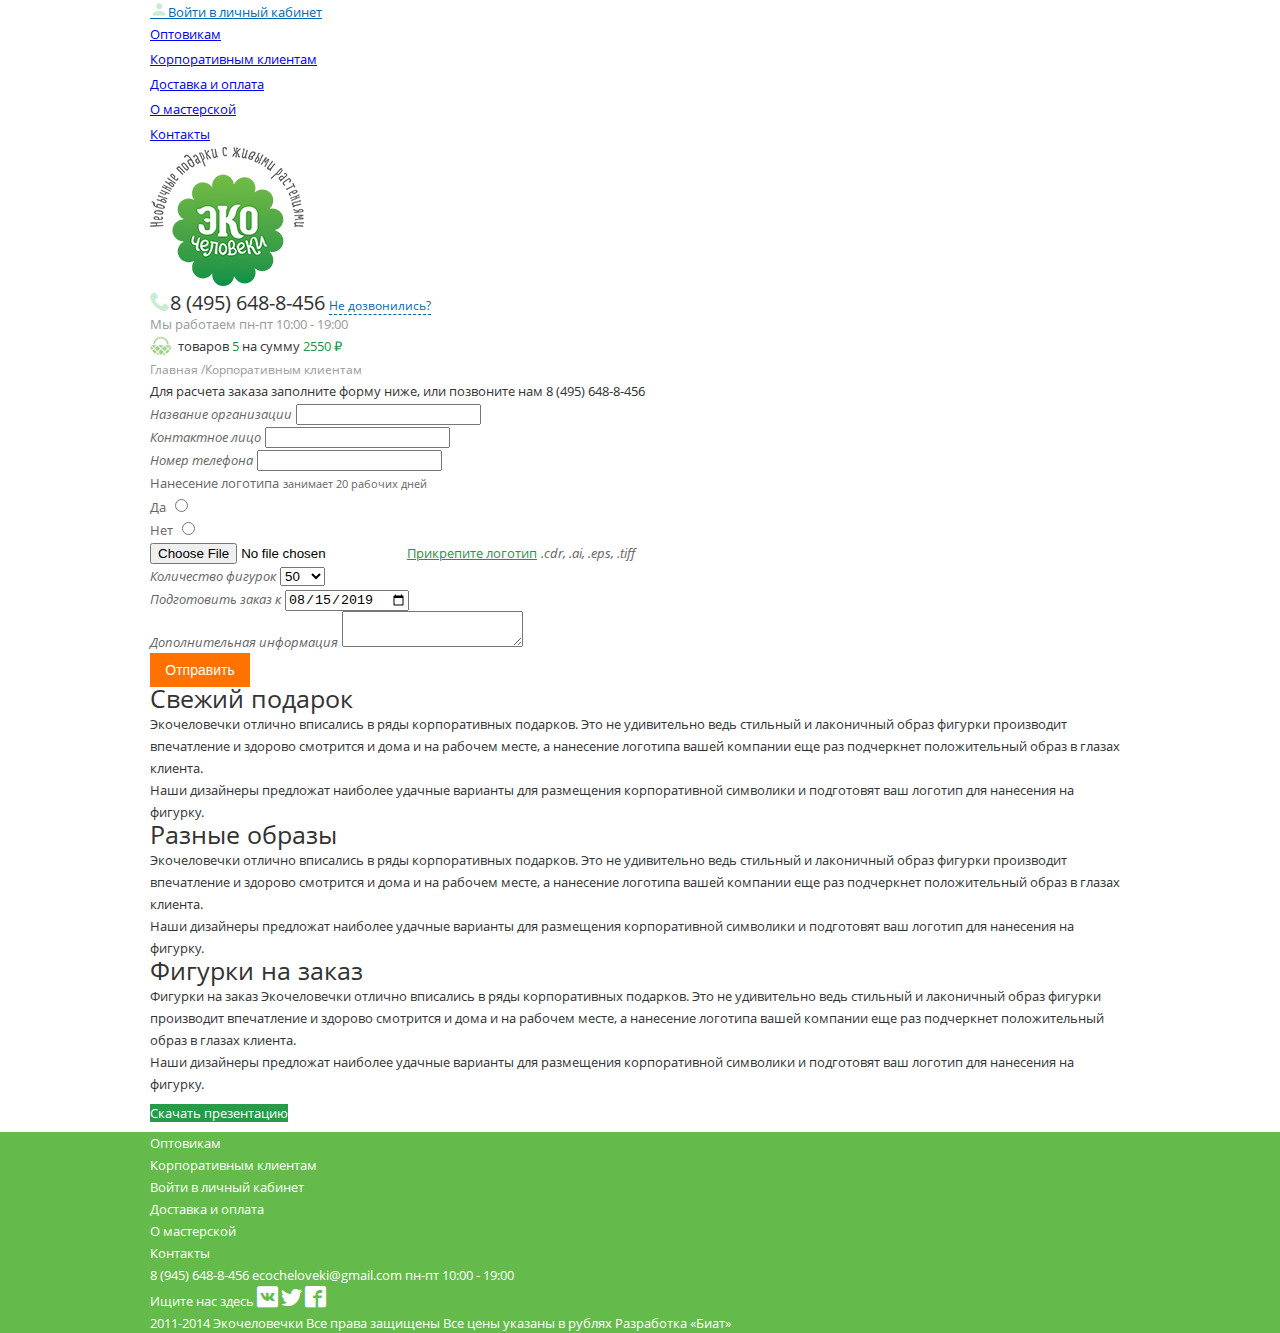
==== client.html @ 09991e42 "Внес правки" ====
<!DOCTYPE html>
<html lang="ru">
<head>
    <meta charset="UTF-8">
    <title>Title</title>

    <link rel="stylesheet" href="fonts/stylesheet.css">
    <link rel="stylesheet" href="fonts/icomoon/style.css">

    <link rel="stylesheet" href="css/style.css">
</head>
<body>
<header>
    <div class="container">
        <div class="left">
            <a href="#" class="login"><span class="icon-user"></span>Войти в личный кабинет</a>
            <ul class="menu">
                <li><a href="#">Оптовикам</a></li>
                <li><a href="#">Корпоративным клиентам</a></li>
                <li><a href="#">Доставка и оплата</a></li>
                <li><a href="#">О мастерской</a></li>
                <li><a href="#">Контакты</a></li>
            </ul>
        </div>
        <div class="logo">
            <a href="#">
                <img src="img/png/logo.png" alt="logo">
            </a>
        </div>
        <div class="right">
            <a href="#" class="phone"><span class="icon-phone"></span>8 (495) 648-8-456</a>
            <a href="#" class="calBack">Не дозвонились?</a>
            <p class="timing">Мы работаем пн-пт 10:00 - 19:00</p>
            <a href="#" class="basked" style="background-image: url(img/png/basket.png)">товаров <span>5</span> на сумму <span>2550 ₽</span></a>
        </div>
    </div>
</header>
<div class="container">
    <div class="content">
        <div class="caption">
            <a href="">Главная </a>
            <span>/Корпоративным клиентам</span>
        </div>
        <div class="corpClients">
            <div class="form">
                <span class="order">Для расчета заказа заполните форму ниже, или позвоните нам 8 (495) 648-8-456</span>
                <form action="#">
                    <div class="nameOrg">
                        <label for="name">Название организации</label>
                        <input type="text" name="name" id="name">
                    </div>
                    <div class="contact">
                        <label for="contact">Контактное лицо</label>
                        <input type="text" name="contact" id="contact">
                    </div>
                    <div class="phone">
                        <label for="phone">Номер телефона</label>
                        <input type="text" name="phone" id="phone">
                    </div>
                    <div class="logo">
                        <label class="a3">Нанесение логотипа</label>
                        <span class="a2">занимает 20 рабочих дней</span>
                        <ul>
                            <li>
                                <label for="logoYes" class="a1">Да</label>
                                <input type="radio" name="logoYes" id="logoYes">
                            </li>
                            <li>
                                <label for="logoNo" class="a1">Нет</label>
                                <input type="radio" name="logoNo" id="logoNo">
                            </li>
                        </ul>
                    </div>
                    <div class="input">
                        <input type="file" id="logo">
                        <label for="logo" class="a2">Прикрепите логотип</label>
                        <span>.cdr, .ai, .eps, .tiff</span>
                    </div>
                    <div class="figure">
                        <label for="figure">Количество фигурок</label>
                        <select name="figure" id="figure">
                            <option value="50">50</option>
                            <option value="100">100</option>
                            <option value="150">150</option>
                        </select>
                    </div>
                    <div class="date">
                        <label for="date">Подготовить заказ к</label>
                        <input type="date" id="date" value="2019-08-15">
                    </div>
                    <div class="info">
                        <label for="message">Дополнительная информация</label>
                        <textarea name="message" id="message"></textarea>
                    </div>
                    <button>Отправить</button>
                </form>
            </div>
            <div class="product">
                <div class="present">
                    <span>Свежий подарок</span>
                    <p>Экочеловечки отлично вписались в ряды корпоративных подарков. Это не удивительно ведь стильный и лаконичный образ фигурки производит впечатление и здорово смотрится и дома и на рабочем месте, а нанесение логотипа вашей компании еще раз подчеркнет положительный образ в глазах клиента.</p>
                    <p>Наши дизайнеры предложат наиболее удачные варианты для размещения корпоративной символики и подготовят ваш логотип для нанесения на фигурку.</p>
                </div>
                <div class="diffImg">
                    <span>Разные образы</span>
                    <p>Экочеловечки отлично вписались в ряды корпоративных подарков. Это не удивительно ведь стильный и лаконичный образ фигурки производит впечатление и здорово смотрится и дома и на рабочем месте, а нанесение логотипа вашей компании еще раз подчеркнет положительный образ в глазах клиента.</p>
                    <p>Наши дизайнеры предложат наиболее удачные варианты для размещения корпоративной символики и подготовят ваш логотип для нанесения на фигурку.</p>
                </div>
                <div class="order">
                    <span>Фигурки на заказ</span>
                    <p>Фигурки на заказ
                        Экочеловечки отлично вписались в ряды корпоративных подарков. Это не удивительно ведь стильный и лаконичный образ фигурки производит впечатление и здорово смотрится и дома и на рабочем месте, а нанесение логотипа вашей компании еще раз подчеркнет положительный образ в глазах клиента.</p>
                    <p>Наши дизайнеры предложат наиболее удачные варианты для размещения корпоративной символики и подготовят ваш логотип для нанесения на фигурку.</p>
                </div>
                <a href="#">Скачать презентацию</a>
            </div>
        </div>
    </div>
</div>
<footer>
    <div class="container">
        <ul class="foodMenu">
            <li>
                <ul>
                    <li><a href="#">Оптовикам</a></li>
                    <li><a href="#">Корпоративным клиентам</a></li>
                    <li><a href="#">Войти в личный кабинет</a></li>
                </ul>
            </li>
            <li>
                <ul>
                    <li><a href="#">Доставка и оплата</a></li>
                    <li><a href="#">О мастерской</a></li>
                    <li><a href="#">Контакты</a></li>
                </ul>
            </li>
        </ul>
        <div class="footContacts">
            <a href="#">8 (945) 648-8-456</a>
            <a href="#">ecocheloveki@gmail.com</a>
            <span>пн-пт 10:00 - 19:00</span>
            <div class="socLinks">
                <span>Ищите нас здесь</span>
                <a href="#" class="icon-soc1"></a>
                <a href="#" class="icon-soc2"></a>
                <a href="#" class="icon-soc3"></a>
            </div>
        </div>
        <div class="copyrinht">
            <span>2011-2014 Экочеловечки</span>
            <span>Все права защищены</span>
            <span>Все цены указаны в рублях</span>
            <span>Разработка
                <a href="#">«Биат»</a>
            </span>
        </div>
    </div>
</footer>
</body>
</html>
---- fonts/stylesheet.css ----
@font-face {
    font-family: 'Open Sans';
    src: url('OpenSans-Semibold.eot');
    src: url('OpenSans-Semibold.eot?#iefix') format('embedded-opentype'),
        url('OpenSans-Semibold.woff') format('woff'),
        url('OpenSans-Semibold.ttf') format('truetype'),
        url('OpenSans-Semibold.svg#OpenSans-Semibold') format('svg');
    font-weight: 600;
    font-style: normal;
}

@font-face {
    font-family: 'Open Sans';
    src: url('OpenSans-Bold.eot');
    src: url('OpenSans-Bold.eot?#iefix') format('embedded-opentype'),
        url('OpenSans-Bold.woff') format('woff'),
        url('OpenSans-Bold.ttf') format('truetype'),
        url('OpenSans-Bold.svg#OpenSans-Bold') format('svg');
    font-weight: bold;
    font-style: normal;
}

@font-face {
    font-family: 'Open Sans';
    src: url('OpenSans-Italic.eot');
    src: url('OpenSans-Italic.eot?#iefix') format('embedded-opentype'),
        url('OpenSans-Italic.woff') format('woff'),
        url('OpenSans-Italic.ttf') format('truetype'),
        url('OpenSans-Italic.svg#OpenSans-Italic') format('svg');
    font-weight: normal;
    font-style: italic;
}

@font-face {
    font-family: 'Open Sans';
    src: url('OpenSans.eot');
    src: url('OpenSans.eot?#iefix') format('embedded-opentype'),
        url('OpenSans.woff') format('woff'),
        url('OpenSans.ttf') format('truetype'),
        url('OpenSans.svg#OpenSans') format('svg');
    font-weight: normal;
    font-style: normal;
}
---- fonts/icomoon/style.css ----
@font-face {
  font-family: 'icomoon';
  src:  url('fonts/icomoon.eot?xodu0u');
  src:  url('fonts/icomoon.eot?xodu0u#iefix') format('embedded-opentype'),
    url('fonts/icomoon.ttf?xodu0u') format('truetype'),
    url('fonts/icomoon.woff?xodu0u') format('woff'),
    url('fonts/icomoon.svg?xodu0u#icomoon') format('svg');
  font-weight: normal;
  font-style: normal;
}

[class^="icon-"], [class*=" icon-"] {
  /* use !important to prevent issues with browser extensions that change fonts */
  font-family: 'icomoon' !important;
  speak: none;
  font-style: normal;
  font-weight: normal;
  font-variant: normal;
  text-transform: none;
  line-height: 1;

  /* Better Font Rendering =========== */
  -webkit-font-smoothing: antialiased;
  -moz-osx-font-smoothing: grayscale;
}

.icon-user:before {
  content: "\e900";
}
.icon-phone:before {
  content: "\e942";
}
.icon-soc3:before {
  content: "\ea91";
}
.icon-soc2:before {
  content: "\ea96";
}
.icon-soc1:before {
  content: "\ea98";
}
---- css/style.css ----
* {
    box-sizing: border-box;
}

body {
    margin: 0 auto;
    font-family: "Open Sans";
}

h1, h2, h3, h4, h5, h6, p {
    margin: 0;
}

ul {
    margin: 0;
    padding: 0;
    list-style-type: none;
}

.container {
    width: 1010px;
    margin: 0 auto;
    padding: 0 15px;
}

header .login {
    font-size: 13px;
    line-height: 20px;
    color: #0069b4;
}
header .menu {
    font-size: 13px;
    line-height: 25px;
    color: #333333;
}
header .phone {
    font-size: 20px;
    line-height: 20px;
    color: #333333;
    text-decoration: none;
}
header .calBack {
    font-size: 12px;
    line-height: 16px;
    text-decoration: none;
    color: #0069b4;
    border-bottom: 1px dashed #0069b4;
}
header .timing {
    font-size: 13px;
    line-height: 19px;
    color: #999999;
}
header .basked {
    font-size: 13px;
    line-height: 22px;
    color: #333333;
    text-decoration: none;
    display: inline-block;
    padding-left: 28px;
    background-repeat: no-repeat;
    background-position: left center;
}
header .basked span {
    color: #1a9547;
}
header [class*="icon"] {
    color: #caebd4;
}
header .icon-user {
    font-size: 18px;
}
header .icon-phone {
    font-size: 20px;
}
.banner .sale {
    width: 305px;
    height: 360px;
}
.banner .slider {
    width: 640px;
    height: 360px;
}
.advantages .item span {
    font-size: 14px;
    font-weight: bold;
    line-height: 17px;
    color: #333333;
}
.advantages .item p {
    font-size: 12px;
    line-height: 14px;
    color: #666666;
}
.subscribe {
    background-color: #63b849;
}
.subscribe label {
    font-size: 16px;
    color: #ffffff;
}
.subscribe input {
    font-size: 13px;
    line-height: 37px;
    color: #999999;
    border: none;
    padding-left: 10px;
}
.subscribe button {
    font-size: 13px;
    line-height: 37px;
    text-align: center;
    color: #ffffff;
    width: 185px;
    background-color: #259c47;
    border: none;
}
.subscribe .wrap span {
    font-size: 12px;
    color: rgba(255,255,255,0.5);
}
.filter li {
    font-size: 13px;
    line-height: 16px;
    border-bottom: 1px dashed #666666;
}
.filter li a {
    text-decoration: none;
    color: #666666;
}
.card .img {
    width: 220px;
    height: 220px;
    -webkit-background-size: cover;
    background-size: cover;
    background-repeat: no-repeat;
    background-position: center;
}
.card .title {
    font-size: 15px;
    line-height: 22px;
    color: #333333;
}
.card a {
    font-size: 15px;
    line-height: 22px;
    color: #0069b4;
}
.card .price {
    font-size: 20px;
    font-weight: 600;
    line-height: 30px;
    color: #333333;
    vertical-align: top;
}
.card .price .old {
    font-size: 14px;
    font-weight: normal;
    line-height: 26px;
    text-decoration: line-through;
    color: #666666;
    vertical-align: top;
}
.card button {
    font-size: 14px;
    line-height: 32px;
    text-align: center;
    color: #ffffff;
    width: 100px;
    background-color: #ff7200;
    border: none;
}
.widgets h1 {
    font-size: 16px;
    font-weight: 600;
    line-height: 22px;
    text-align: center;
    color: #666666;
}
.widgets .item:first-child,
.widgets .item:last-child {
    width: 290px;
    height: 400px;
}
.widgets .item:nth-child(2){
    width: 350px;
    height: 400px;
}
.widgets .item {
    -webkit-background-size: cover;
    background-size: cover;
    background-repeat: no-repeat;
    background-position: center;
}

.tabs li a {
    font-size: 14px;
    text-decoration: none;
    line-height: 45px;
    color: #999999;
}
.info .tabContent {
    font-size: 12px;
    line-height: 18px;
    color: #333333;
}
.info .title {
    text-transform: uppercase;
}
footer {
    font-size: 13px;
    line-height: 22px;
    color: #ffffff;
    background-color: #64ba4a;
}
footer a {
    text-decoration: none;
    color: #ffffff;
}
footer .socLinks a {
    font-size: 21px;
}
.content .caption a{
    font-size: 12px;
    line-height: 12px;
    text-decoration: none;
    color: #999999;
}
.content .caption span {
    font-size: 12px;
    line-height: 12px;
    color: #999999;
}
.corpClients .form .order {
    font-size: 13px;
    line-height: 22px;
    color: #333333;
}

.form [type="file"] + label  {
    font-size: 13px;
    line-height: 22px;
    color: #229647;
    text-decoration: underline;
}

.form label {
    font-size: 13px;
    line-height: 22px;
    font-style: italic;
    color: #666666;
}

.form label + span {
    font-size: 13px;
    line-height: 22px;
    font-style: italic;
    color: #666666;
}
.form .a3 {
    font-size: 13px;
    font-style: normal;
}
.form .a1 {
    font-size: 13px;
    line-height: 22px;
    font-style: normal;
}
.form .a2 {
    font-size: 11px;
    font-style: normal;
}
.form button {
    font-size: 14px;
    line-height: 32px;
    text-align: center;
    color: #ffffff;
    width: 100px;
    background-color: #ff7200;
    border: none;
}
.product span {
    font-size: 25px;
    line-height: 22px;
    color: #333333;
}
.product p {
    font-size: 13px;
    line-height: 22px;
    color: #333333;
}
.product a {
    font-size: 13px;
    line-height: 37px;
    text-align: center;
    color: #ffffff;
    width: 185px;
    background-color: #259c47;
    border: none;
    text-decoration: none;
}
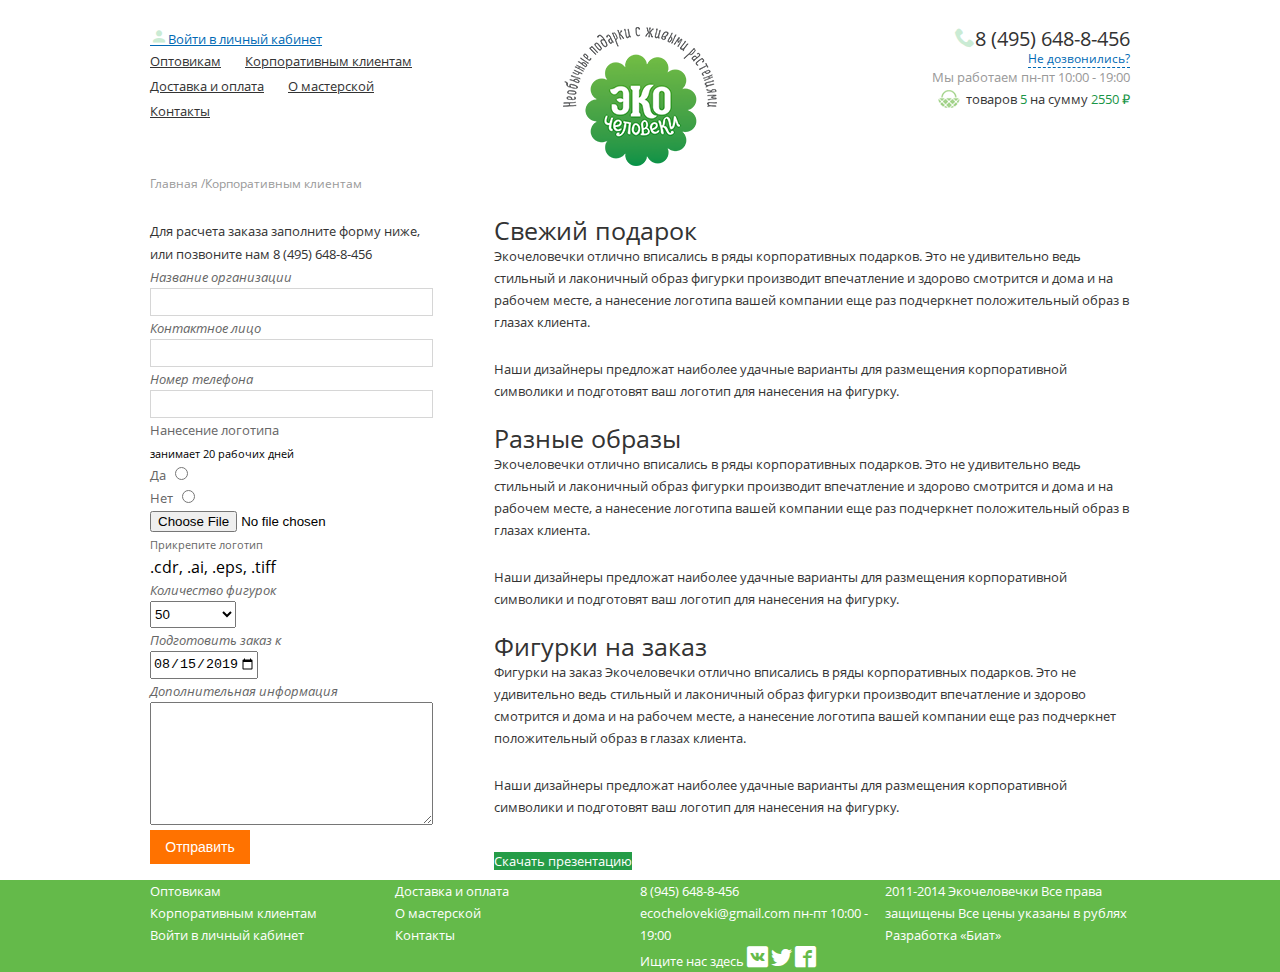
==== commit c2a3b8d3: "стилизация листа корпоративным клиентам" ====
--- a/client.html
+++ b/client.html
@@ -12,26 +12,29 @@
 <body>
 <header>
     <div class="container">
-        <div class="left">
-            <a href="#" class="login"><span class="icon-user"></span>Войти в личный кабинет</a>
-            <ul class="menu">
-                <li><a href="#">Оптовикам</a></li>
-                <li><a href="#">Корпоративным клиентам</a></li>
-                <li><a href="#">Доставка и оплата</a></li>
-                <li><a href="#">О мастерской</a></li>
-                <li><a href="#">Контакты</a></li>
-            </ul>
-        </div>
-        <div class="logo">
-            <a href="#">
+        <div class="headWrap">
+            <div class="left">
+                <a href="#" class="login"><span class="icon-user"></span>Войти в личный кабинет</a>
+                <ul class="menu">
+                    <li><a href="#">Оптовикам</a></li>
+                    <li><a href="#">Корпоративным клиентам</a></li>
+                    <li><a href="#">Доставка и оплата</a></li>
+                    <li><a href="#">О мастерской</a></li>
+                    <li><a href="#">Контакты</a></li>
+                </ul>
+            </div>
+            <div class="logo invisLink">
                 <img src="img/png/logo.png" alt="logo">
-            </a>
-        </div>
-        <div class="right">
-            <a href="#" class="phone"><span class="icon-phone"></span>8 (495) 648-8-456</a>
-            <a href="#" class="calBack">Не дозвонились?</a>
-            <p class="timing">Мы работаем пн-пт 10:00 - 19:00</p>
-            <a href="#" class="basked" style="background-image: url(img/png/basket.png)">товаров <span>5</span> на сумму <span>2550 ₽</span></a>
+                <a href="#">Главная страница</a>
+            </div>
+            <div class="right">
+                <a href="#" class="phone"><span class="icon-phone"></span>8 (495) 648-8-456</a>
+                <a href="#" class="calBack">Не дозвонились?</a>
+                <p class="timing">Мы работаем пн-пт 10:00 - 19:00</p>
+                <a href="#" class="basked" style="background-image: url(img/png/basket.png)">товаров <span>5</span> на
+                    сумму
+                    <span>2550 ₽</span></a>
+            </div>
         </div>
     </div>
 </header>
@@ -41,24 +44,24 @@
             <a href="">Главная </a>
             <span>/Корпоративным клиентам</span>
         </div>
-        <div class="corpClients">
+        <div class="corpClients clear">
             <div class="form">
-                <span class="order">Для расчета заказа заполните форму ниже, или позвоните нам 8 (495) 648-8-456</span>
+                <span class="order">Для расчета заказа заполните форму ниже,<br> или позвоните нам 8 (495) 648-8-456</span>
                 <form action="#">
                     <div class="nameOrg">
-                        <label for="name">Название организации</label>
+                        <label for="name">Название организации</label><br>
                         <input type="text" name="name" id="name">
                     </div>
                     <div class="contact">
-                        <label for="contact">Контактное лицо</label>
+                        <label for="contact">Контактное лицо</label><br>
                         <input type="text" name="contact" id="contact">
                     </div>
                     <div class="phone">
-                        <label for="phone">Номер телефона</label>
+                        <label for="phone">Номер телефона</label><br>
                         <input type="text" name="phone" id="phone">
                     </div>
                     <div class="logo">
-                        <label class="a3">Нанесение логотипа</label>
+                        <label class="a3">Нанесение логотипа</label><br>
                         <span class="a2">занимает 20 рабочих дней</span>
                         <ul>
                             <li>
@@ -72,12 +75,12 @@
                         </ul>
                     </div>
                     <div class="input">
-                        <input type="file" id="logo">
-                        <label for="logo" class="a2">Прикрепите логотип</label>
+                        <input type="file" id="logo"><br>
+                        <label for="logo" class="a2">Прикрепите логотип</label><br>
                         <span>.cdr, .ai, .eps, .tiff</span>
                     </div>
                     <div class="figure">
-                        <label for="figure">Количество фигурок</label>
+                        <label for="figure">Количество фигурок</label><br>
                         <select name="figure" id="figure">
                             <option value="50">50</option>
                             <option value="100">100</option>
@@ -85,11 +88,11 @@
                         </select>
                     </div>
                     <div class="date">
-                        <label for="date">Подготовить заказ к</label>
+                        <label for="date">Подготовить заказ к</label><br>
                         <input type="date" id="date" value="2019-08-15">
                     </div>
                     <div class="info">
-                        <label for="message">Дополнительная информация</label>
+                        <label for="message">Дополнительная информация</label><br>
                         <textarea name="message" id="message"></textarea>
                     </div>
                     <button>Отправить</button>
@@ -119,40 +122,42 @@
 </div>
 <footer>
     <div class="container">
-        <ul class="foodMenu">
-            <li>
-                <ul>
-                    <li><a href="#">Оптовикам</a></li>
-                    <li><a href="#">Корпоративным клиентам</a></li>
-                    <li><a href="#">Войти в личный кабинет</a></li>
-                </ul>
-            </li>
-            <li>
-                <ul>
-                    <li><a href="#">Доставка и оплата</a></li>
-                    <li><a href="#">О мастерской</a></li>
-                    <li><a href="#">Контакты</a></li>
-                </ul>
-            </li>
-        </ul>
-        <div class="footContacts">
-            <a href="#">8 (945) 648-8-456</a>
-            <a href="#">ecocheloveki@gmail.com</a>
-            <span>пн-пт 10:00 - 19:00</span>
-            <div class="socLinks">
-                <span>Ищите нас здесь</span>
-                <a href="#" class="icon-soc1"></a>
-                <a href="#" class="icon-soc2"></a>
-                <a href="#" class="icon-soc3"></a>
+        <div class="clear">
+            <ul class="footMenu clear">
+                <li>
+                    <ul>
+                        <li><a href="#">Оптовикам</a></li>
+                        <li><a href="#">Корпоративным клиентам</a></li>
+                        <li><a href="#">Войти в личный кабинет</a></li>
+                    </ul>
+                </li>
+                <li>
+                    <ul>
+                        <li><a href="#">Доставка и оплата</a></li>
+                        <li><a href="#">О мастерской</a></li>
+                        <li><a href="#">Контакты</a></li>
+                    </ul>
+                </li>
+            </ul>
+            <div class="footContacts">
+                <a href="#">8 (945) 648-8-456</a>
+                <a href="#">ecocheloveki@gmail.com</a>
+                <span>пн-пт 10:00 - 19:00</span>
+                <div class="socLinks">
+                    <span>Ищите нас здесь</span>
+                    <a href="#" class="icon-soc1"></a>
+                    <a href="#" class="icon-soc2"></a>
+                    <a href="#" class="icon-soc3"></a>
+                </div>
             </div>
-        </div>
-        <div class="copyrinht">
-            <span>2011-2014 Экочеловечки</span>
-            <span>Все права защищены</span>
-            <span>Все цены указаны в рублях</span>
-            <span>Разработка
+            <div class="copyright">
+                <span>2011-2014 Экочеловечки</span>
+                <span>Все права защищены</span>
+                <span>Все цены указаны в рублях</span>
+                <span>Разработка
                 <a href="#">«Биат»</a>
             </span>
+            </div>
         </div>
     </div>
 </footer>
--- a/css/style.css
+++ b/css/style.css
@@ -1,4 +1,6 @@
-* {
+*,
+*::before,
+*::after{
     box-sizing: border-box;
 }
 
@@ -22,16 +24,43 @@
     margin: 0 auto;
     padding: 0 15px;
 }
-
+.clear::after {
+    content: "";
+    display: block;
+    clear: both;
+}
+.invisLink {
+    position: relative;
+    z-index: 1;
+}
+.invisLink>a {
+    display: block;
+    position: absolute;
+    left: 0px;
+    top: 0px;
+    width: 100%;
+    height: 100%;
+    z-index: 7;
+    overflow: hidden;
+    text-indent: 200%;
+    white-space: nowrap;
+}
+header {
+    padding-top: 27px;
+}
 header .login {
     font-size: 13px;
     line-height: 20px;
     color: #0069b4;
 }
-header .menu {
+header .menu a {
     font-size: 13px;
     line-height: 25px;
     color: #333333;
+}
+header .menu li {
+    display: inline-block;
+    margin-right: 20px;
 }
 header .phone {
     font-size: 20px;
@@ -45,6 +74,8 @@
     text-decoration: none;
     color: #0069b4;
     border-bottom: 1px dashed #0069b4;
+    display: table;
+    margin-left: auto;
 }
 header .timing {
     font-size: 13px;
@@ -73,6 +104,26 @@
 header .icon-phone {
     font-size: 20px;
 }
+.headWrap {
+    display: table;
+    width: 100%;
+}
+.headWrap>div {
+    display: table-cell;
+    width: 33.3333%;
+    vertical-align: top;
+}
+.headWrap .logo {
+    text-align: center;
+}
+.headWrap .right {
+    text-align: right;
+}
+.banner {
+    display: flex;
+    justify-content: space-between;
+    margin-top: 30px;
+}
 .banner .sale {
     width: 305px;
     height: 360px;
@@ -86,14 +137,26 @@
     font-weight: bold;
     line-height: 17px;
     color: #333333;
+    display: block;
 }
 .advantages .item p {
     font-size: 12px;
     line-height: 14px;
     color: #666666;
+}
+.advantages {
+    width: calc(100% - 320px);
+    float: left;
+}
+.advantages .item {
+    width: 25%;
+    float: left;
 }
 .subscribe {
     background-color: #63b849;
+    width: 320px;
+    float: left;
+    padding: 20px;
 }
 .subscribe label {
     font-size: 16px;
@@ -105,6 +168,7 @@
     color: #999999;
     border: none;
     padding-left: 10px;
+    width: 100%;
 }
 .subscribe button {
     font-size: 13px;
@@ -114,32 +178,85 @@
     width: 185px;
     background-color: #259c47;
     border: none;
+    display: table-cell;
+    vertical-align: middle;
 }
 .subscribe .wrap span {
+    display: table-cell;
+    vertical-align: middle;
+    padding-left: 25px;
     font-size: 12px;
     color: rgba(255,255,255,0.5);
+}
+.subscribe .wrap {
+    display: table;
+    width: 100%;
+}
+.advSab + .catalog  {
+    margin-top: 30px;
+}
+.filter + .cards {
+    margin-top: 30px;
 }
 .filter li {
     font-size: 13px;
     line-height: 16px;
     border-bottom: 1px dashed #666666;
+    display: inline-block;
+    margin-right: 20px;
 }
 .filter li a {
     text-decoration: none;
     color: #666666;
 }
+.cards {
+    display: grid;
+    grid-template-columns: repeat(4, 1fr);
+    grid-gap: 30px;
+}
+.card {
+    position: relative;
+    border-bottom: 1px solid #e4e4e4;
+}
+.status {
+    position: absolute;
+    display: block;
+    top: -3px;
+    left: -3px;
+    width: 43px;
+    font-size: 13px;
+    line-height: 20px;
+    text-align: center;
+}
+.status.hit {
+    background-color: #6eddcc;
+}
 .card .img {
-    width: 220px;
     height: 220px;
     -webkit-background-size: cover;
     background-size: cover;
     background-repeat: no-repeat;
     background-position: center;
 }
+.card .content .bay {
+    position: absolute;
+    width: 100%;
+    left: 0px;
+    bottom: 10px;
+    display: flex;
+    justify-content: space-between;
+}
+.card .content {
+    min-height: 110px;
+    position: relative;
+    padding-top: 20px;
+
+}
 .card .title {
     font-size: 15px;
     line-height: 22px;
     color: #333333;
+    display: block;
 }
 .card a {
     font-size: 15px;
@@ -170,6 +287,10 @@
     background-color: #ff7200;
     border: none;
 }
+.widgets .wrapper {
+    display: flex;
+    justify-content: space-between;
+}
 .widgets h1 {
     font-size: 16px;
     font-weight: 600;
@@ -199,6 +320,11 @@
     line-height: 45px;
     color: #999999;
 }
+.tabs li {
+    display: inline-block;
+    padding: 0px 15px;
+
+}
 .info .tabContent {
     font-size: 12px;
     line-height: 18px;
@@ -206,7 +332,28 @@
 }
 .info .title {
     text-transform: uppercase;
-}
+    padding-left: 27px;
+    position: relative;
+    display: block;
+}
+.info .title::before {
+    content: "";
+    display: block;
+    width: 0;
+    height: 0;
+    border-top: 5px solid #333333;
+    border-left: 4px solid transparent;
+    border-right: 4px solid transparent;
+    position: absolute;
+    left: 0;
+    top: 50%;
+    margin-top: -2px;
+    transition: all 0.3s;
+}
+.info .title.activ::before {
+    transform: rotate(180deg);
+}
+
 footer {
     font-size: 13px;
     line-height: 22px;
@@ -220,6 +367,23 @@
 footer .socLinks a {
     font-size: 21px;
 }
+.footMenu {
+    width: 50%;
+    float: left;
+}
+.footMenu>li {
+    width: 50%;
+    float: left;
+}
+.footContacts {
+    width: 25%;
+    float: left;
+}
+.copyright {
+    width: 25%;
+    float: left;
+}
+/*Корпоративным клиентам*/
 .content .caption a{
     font-size: 12px;
     line-height: 12px;
@@ -298,4 +462,216 @@
     background-color: #259c47;
     border: none;
     text-decoration: none;
+}
+/*Новости подробно*/
+.content .breadcrumbs li,
+.content .breadcrumbs li a {
+    font-size: 12px;
+    line-height: 22px;
+    text-decoration: none;
+    color: #999999;
+}
+
+.content .news h1 {
+    font-size: 25px;
+    line-height: 22px;
+    font-weight: 600;
+    color: #333333;
+}
+
+.content .news h2 {
+    font-size: 18px;
+    line-height: 22px;
+    font-weight: 600;
+    color: #333333;
+}
+
+.content .news span {
+    font-size: 12px;
+    line-height: 22px;
+    color: #aaaaaa;
+}
+
+.content .news p {
+    font-size: 13px;
+    line-height: 19px;
+    color: #333333;
+}
+
+.content .moreNews {
+    font-size: 13px;
+    line-height: 22px;
+    color: #0069b4;
+}
+.orderList li {
+    padding-left: 40px;
+}
+.orderList label {
+    position: relative;
+    padding-left: 40px;
+    margin-left: -40px;
+}
+.radioBtn {
+    display: none;
+}
+.radioBtn:not(checked) + label::before {
+    content: "";
+    display: block;
+    position: absolute;
+    top: 0;
+    left: 0;
+    width: 22px;
+    height: 22px;
+    border: 2px solid #d4d4d4;
+    border-radius: 50%;
+    transition: all 0.3s;
+}
+.radioBtn:not(checked) + label::after {
+    content: "";
+    display: block;
+    position: absolute;
+    top: 7px;
+    left: 7px;
+    width: 8px;
+    height: 8px;
+    background: #51df87;
+    border-radius: 50%;
+    opacity: 0;
+    transition: all 0.3s;
+}
+.radioBtn:checked + label::before {
+    border-color: #51df87;
+}
+.radioBtn:checked + label::after {
+    opacity: 1;
+}
+.radioBtn + label {
+    cursor: pointer;
+}
+.container .checkout h1 {
+    font-size: 25px;
+    line-height: 22px;
+    font-weight: 600;
+    color: #333333;
+}
+
+.content .citySelection label {
+    font-size: 13px;
+    line-height: 22px;
+    color: #666666;
+    font-style: italic;
+}
+
+.content .citySelection select* {
+    font-size: 13px;
+    line-height: 22px;
+    color: #666666;
+}
+
+.content h2 {
+    font-size: 15px;
+    line-height: 22px;
+    font-weight: 600;
+    color: #333333;
+}
+
+.delivery ul li label* {
+    font-size: 13px;
+    line-height: 19px;
+    color: #333333;
+}
+
+.delivery ul p {
+    font-size: 12px;
+    line-height: 18px;
+    color: #666666;
+}
+
+.delivery ul .orange {
+    color: #f26522;
+}
+
+.content .deliveryAddress label {
+    font-size: 13px;
+    line-height: 22px;
+    color: #666666;
+    font-style: italic;
+}
+
+.content .deliveryAddress span {
+    color: #ed1c24;
+}
+
+.content .paymentMeth label {
+    font-size: 13px;
+    line-height: 19px;
+    color: #333333;
+    font-style: normal;
+}
+
+.content .paymentMeth p {
+    font-size: 12px;
+    line-height: 18px;
+    color: #666666;
+}
+
+.content .yourDate label{
+    font-size: 13px;
+    line-height: 22px;
+    color: #666666;
+    font-style: italic;
+}
+
+.content .yourDate span {
+    color: #ed1c24;
+}
+
+.content .yourDate .dateButton input {
+    font-size: 14px;
+    line-height: 22px;
+    text-align: center;
+    color: #ffffff;
+    width: 185px;
+    background-color: #ea5b0c;
+    border: none;
+}
+/*КОРПОРАТИВНЫМ КЛИЕНТАМ*/
+.corpClients .nameOrg input {
+    width: 283px;
+    height: 28px;
+    border: 1px solid #d6d6d6;
+}
+.corpClients .contact input {
+    width: 283px;
+    height: 28px;
+    border: 1px solid #d6d6d6;
+}
+.corpClients .phone input {
+    width: 283px;
+    height: 28px;
+    border: 1px solid #d6d6d6;
+}
+.corpClients .figure select {
+    width: 86px;
+    height: 27px;
+}
+.corpClients .date input {
+    width: 108px;
+    height: 28px;
+}
+.corpClients .info textarea {
+    width: 283px;
+    height: 123px;
+}
+.corpClients .form {
+    float: left;
+}
+.content .caption {
+    margin-bottom: 26px;
+}
+.corpClients .product {
+    padding-left: 344px;
+}
+.corpClients .product div>p {
+    margin-bottom: 25px;
 }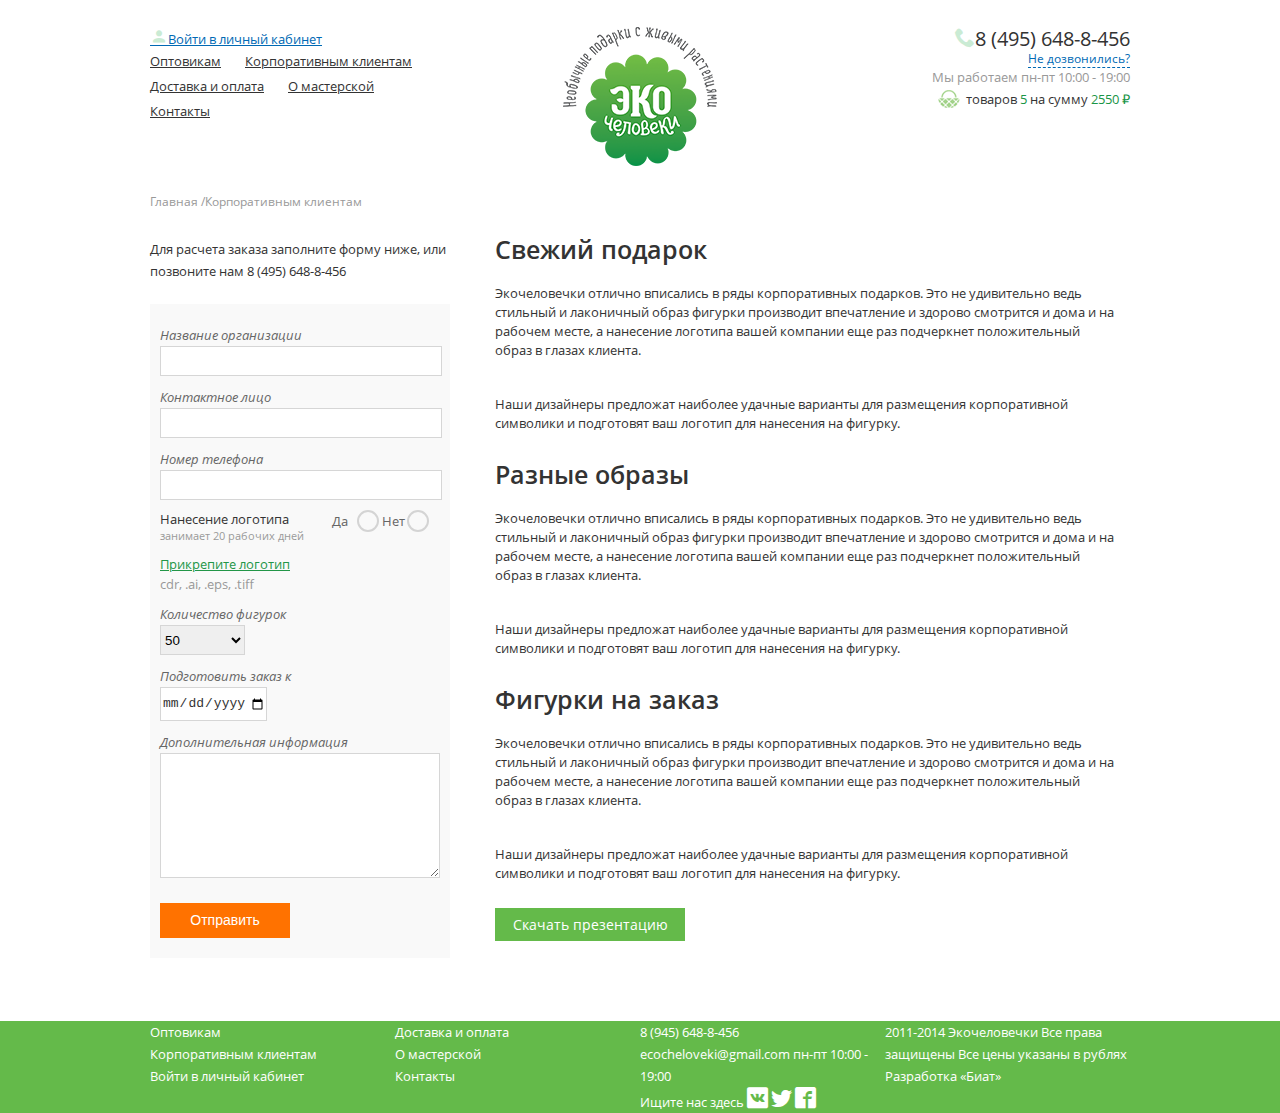
==== commit 22e9c744: "внес правки" ====
--- a/client.html
+++ b/client.html
@@ -41,58 +41,63 @@
 <div class="container">
     <div class="content">
         <div class="caption">
-            <a href="">Главная </a>
+            <a href="#">Главная</a>
             <span>/Корпоративным клиентам</span>
         </div>
         <div class="corpClients clear">
             <div class="form">
-                <span class="order">Для расчета заказа заполните форму ниже,<br> или позвоните нам 8 (495) 648-8-456</span>
+                <span>Для расчета заказа заполните форму ниже, или позвоните нам 8 (495) 648-8-456</span>
                 <form action="#">
                     <div class="nameOrg">
-                        <label for="name">Название организации</label><br>
+                        <label for="name">Название организации</label>
                         <input type="text" name="name" id="name">
                     </div>
                     <div class="contact">
-                        <label for="contact">Контактное лицо</label><br>
+                        <label for="contact">Контактное лицо</label>
                         <input type="text" name="contact" id="contact">
                     </div>
                     <div class="phone">
-                        <label for="phone">Номер телефона</label><br>
+                        <label for="phone">Номер телефона</label>
                         <input type="text" name="phone" id="phone">
                     </div>
-                    <div class="logo">
-                        <label class="a3">Нанесение логотипа</label><br>
-                        <span class="a2">занимает 20 рабочих дней</span>
+                    <div class="logo clear">
+                        <div>
+                            <label>Нанесение логотипа</label>
+                            <span>занимает 20 рабочих дней</span>
+                        </div>
                         <ul>
-                            <li>
-                                <label for="logoYes" class="a1">Да</label>
-                                <input type="radio" name="logoYes" id="logoYes">
+                            <li class="clear">
+                                <input type="radio" name="logo" id="logoYes" class="radBtn">
+                                <label for="logoYes">Да</label>
+
                             </li>
-                            <li>
-                                <label for="logoNo" class="a1">Нет</label>
-                                <input type="radio" name="logoNo" id="logoNo">
+                            <li class="clear">
+                                <input type="radio" name="logo" id="logoNo" class="radBtn">
+                                <label for="logoNo">Нет</label>
+
                             </li>
                         </ul>
                     </div>
                     <div class="input">
-                        <input type="file" id="logo"><br>
-                        <label for="logo" class="a2">Прикрепите логотип</label><br>
-                        <span>.cdr, .ai, .eps, .tiff</span>
+                        <input type="file" id="logo">
+                        <label for="logo">Прикрепите логотип</label>
+                        <span>cdr, .ai, .eps, .tiff</span>
                     </div>
                     <div class="figure">
-                        <label for="figure">Количество фигурок</label><br>
+                        <label for="figure">Количество фигурок</label>
                         <select name="figure" id="figure">
                             <option value="50">50</option>
                             <option value="100">100</option>
                             <option value="150">150</option>
                         </select>
                     </div>
-                    <div class="date">
-                        <label for="date">Подготовить заказ к</label><br>
-                        <input type="date" id="date" value="2019-08-15">
+                    <div class="date clear">
+                        <label for="date">Подготовить заказ к</label>
+                        <input type="date" id="date">
+                        <span style="background-image:url(img/png/date.png);"></span>
                     </div>
                     <div class="info">
-                        <label for="message">Дополнительная информация</label><br>
+                        <label for="message">Дополнительная информация</label>
                         <textarea name="message" id="message"></textarea>
                     </div>
                     <button>Отправить</button>
@@ -100,7 +105,7 @@
             </div>
             <div class="product">
                 <div class="present">
-                    <span>Свежий подарок</span>
+                    <span>Свежий	подарок</span>
                     <p>Экочеловечки отлично вписались в ряды корпоративных подарков. Это не удивительно ведь стильный и лаконичный образ фигурки производит впечатление и здорово смотрится и дома и на рабочем месте, а нанесение логотипа вашей компании еще раз подчеркнет положительный образ в глазах клиента.</p>
                     <p>Наши дизайнеры предложат наиболее удачные варианты для размещения корпоративной символики и подготовят ваш логотип для нанесения на фигурку.</p>
                 </div>
@@ -111,8 +116,7 @@
                 </div>
                 <div class="order">
                     <span>Фигурки на заказ</span>
-                    <p>Фигурки на заказ
-                        Экочеловечки отлично вписались в ряды корпоративных подарков. Это не удивительно ведь стильный и лаконичный образ фигурки производит впечатление и здорово смотрится и дома и на рабочем месте, а нанесение логотипа вашей компании еще раз подчеркнет положительный образ в глазах клиента.</p>
+                    <p>Экочеловечки отлично вписались в ряды корпоративных подарков. Это не удивительно ведь стильный и лаконичный образ фигурки производит впечатление и здорово смотрится и дома и на рабочем месте, а нанесение логотипа вашей компании еще раз подчеркнет положительный образ в глазах клиента.</p>
                     <p>Наши дизайнеры предложат наиболее удачные варианты для размещения корпоративной символики и подготовят ваш логотип для нанесения на фигурку.</p>
                 </div>
                 <a href="#">Скачать презентацию</a>
--- a/css/style.css
+++ b/css/style.css
@@ -384,84 +384,270 @@
     float: left;
 }
 /*Корпоративным клиентам*/
-.content .caption a{
+/*CorpClients*/
+
+header .menu  .corp {
+    color: #ff7200;
+}
+
+.content .caption {
     font-size: 12px;
-    line-height: 12px;
+    line-height: 22px;
+    color: #999999;
+    padding-top: 20px;
+}
+
+.content .caption a {
     text-decoration: none;
     color: #999999;
 }
-.content .caption span {
-    font-size: 12px;
-    line-height: 12px;
+
+.corpClients .form > span {
+    font-size: 13px;
+    line-height: 22px;
+    color: #333333;
+    margin-top: 25px;
+    display: block;
+}
+
+.corpClients form {
+    background-color: #f9f9f9;
+    margin-top: 22px;
+    padding: 20px 10px;
+}
+
+.corpClients .form {
+    float: left;
+    width: 300px;
+}
+
+.corpClients .product {
+    float: right;
+    width: 635px;
+    padding-right: 15px;
+}
+
+.corpClients form div + div {
+    padding-top: 10px;
+}
+
+.corpClients form label {
+    font-size: 13px;
+    line-height: 22px;
+    font-style: italic;
+    color: #666666;
+    display: block;
+}
+
+.corpClients form .nameOrg input,
+.corpClients form .contact input,
+.corpClients form .phone input {
+    display: block;
+    width: 282px;
+    height: 30px;
+    border: 1px solid #d6d6d6;
+}
+
+.corpClients .logo > div label {
+    font-size: 13px;
+    line-height: normal;
+    font-style: normal;
+    color: #333333;
+
+}
+
+.corpClients .logo span {
+    font-size: 11px;
     color: #999999;
-}
-.corpClients .form .order {
-    font-size: 13px;
-    line-height: 22px;
-    color: #333333;
-}
-
-.form [type="file"] + label  {
-    font-size: 13px;
-    line-height: 22px;
+    display: block;
+}
+
+.corpClients .logo > div {
+    float: left;
+    width: 150px;
+}
+
+.corpClients .logo ul {
+    float: right;
+    display: block;
+    vertical-align: top;
+    width: 108px;
+}
+
+.corpClients .logo li {
+    display: inline-block;
+    text-align: right;
+    padding-right: 30px;
+}
+
+.corpClients .logo li label {
+    font-size: 13px;
+    line-height: 22px;
+    font-style: normal;
+    color: #666666;
+    padding-right: 30px;
+    position: relative;
+    margin-right: -30px;
+
+}
+
+.radBtn {
+    display: none;
+}
+
+.radBtn:not(checked) + label::before {
+    content: '';
+    display: block;
+    position: absolute;
+    top: 0px;
+    left: 25px;
+    width: 22px;
+    height: 22px;
+    border: 2px solid #d4d4d4;
+    border-radius: 50%;
+    transition: all 0.3s;
+}
+
+.radBtn:not(checked) + label::after {
+    content: '';
+    display: block;
+    position: absolute;
+    top: 7px;
+    left: 32px;
+    width: 8px;
+    height: 8px;
+    background-color: #51bf87;
+    border-radius: 50%;
+    opacity: 0;
+    transition: all 0.3s;
+}
+
+.radBtn:checked + label::before {
+    border-color: #51bf87;
+}
+
+.radBtn:checked + label::after {
+    opacity: 1;
+}
+
+.radBtn + label {
+    cursor: pointer;
+}
+
+.logo li * {
+    float: left;
+}
+
+.corpClients .input input {
+    display: none;
+}
+
+.corpClients .input label {
+    font-size: 13px;
+    line-height: 22px;
+    font-style: normal;
+    text-decoration: underline;
     color: #229647;
-    text-decoration: underline;
-}
-
-.form label {
-    font-size: 13px;
-    line-height: 22px;
-    font-style: italic;
-    color: #666666;
-}
-
-.form label + span {
-    font-size: 13px;
-    line-height: 22px;
-    font-style: italic;
-    color: #666666;
-}
-.form .a3 {
-    font-size: 13px;
-    font-style: normal;
-}
-.form .a1 {
-    font-size: 13px;
-    line-height: 22px;
-    font-style: normal;
-}
-.form .a2 {
-    font-size: 11px;
-    font-style: normal;
-}
-.form button {
+}
+
+.corpClients .input span {
+    font-size: 13px;
+    color: #999999;
+    display: block;
+}
+
+.corpClients .figure select {
+    display: block;
+    height: 30px;
+    width: 85px;
+    border: 1px solid #d6d6d6;
+}
+
+.corpClients .figure option {
+    font-size: 13px;
+    line-height: 22px;
+    color: #333333;
+}
+
+.corpClients .date input {
+    font-size: 13px;
+    line-height: 30px;
+    color: #333333;
+    display: block;
+    float: left;
+    width: 107px;
+    border: 1px solid #d6d6d6;
+}
+
+.corpClients .date span {
+    width: 20px;
+    height: 17px;
+    color: #51bf87;
+    margin-left: 10px;
+    margin-top: 7px;
+    display: inline-block;
+    background-repeat: no-repeat;
+    float: left;
+}
+
+.corpClients .info textarea {
+    width: 280px;
+    height: 125px;
+    border: 1px solid #d6d6d6;
+}
+
+.corpClients form button {
     font-size: 14px;
-    line-height: 32px;
-    text-align: center;
+    line-height: 33px;
     color: #ffffff;
-    width: 100px;
     background-color: #ff7200;
     border: none;
-}
+    margin-top: 20px;
+    width: 130px;
+
+}
+
+.product > div {
+    margin-top: 30px;
+}
+
+.product > div:first-child {
+    margin-top: 25px;
+}
+
 .product span {
     font-size: 25px;
     line-height: 22px;
-    color: #333333;
-}
+    font-weight: 600;
+    color: #333333;
+}
+
 .product p {
     font-size: 13px;
-    line-height: 22px;
-    color: #333333;
-}
+    line-height: 19px;
+    color: #333333;
+}
+
+.product > div p:nth-child(2) {
+    padding-top: 20px
+}
+
+.product p:last-child {
+    padding-top: 35px;
+}
+
 .product a {
-    font-size: 13px;
-    line-height: 37px;
+    font-size: 14px;
+    line-height: 33px;
+    width: 190px;
+    color: #ffffff;
+    background-color: #64ba4a;
+    text-decoration: none;
+    margin-top: 25px;
+    display: block;
     text-align: center;
-    color: #ffffff;
-    width: 185px;
-    background-color: #259c47;
-    border: none;
-    text-decoration: none;
+    vertical-align: middle;
+    margin-bottom: 80px;
 }
 /*Новости подробно*/
 .content .breadcrumbs li,
@@ -548,21 +734,60 @@
 .radioBtn + label {
     cursor: pointer;
 }
+.content .breadcrumbs li,
+.content .breadcrumbs li a {
+    font-size: 12px;
+    line-height: 22px;
+    text-decoration: none;
+    color: #999999;
+    display: inline-block;
+}
+
+.content .breadcrumbs li + li {
+    margin-left: 3px;
+}
+
+.content {
+    position: relative;
+}
+
+.ofor::before {
+    content: "";
+    display: block;
+    position: absolute;
+    bottom: 100%;
+    width: 0;
+    height: 0;
+    border-top: 7px solid #00a48c;
+    border-left: 7px solid transparent;
+    border-right: 7px solid transparent;
+    margin-bottom: -138px;
+    margin-left: 268px;
+}
+
 .container .checkout h1 {
     font-size: 25px;
     line-height: 22px;
     font-weight: 600;
     color: #333333;
+    padding: 24px 0px;
+}
+
+.citySelection {
+    border-bottom: 1px solid #e4e4e4;
+    padding-bottom: 26px;
 }
 
 .content .citySelection label {
     font-size: 13px;
+    display: block;
     line-height: 22px;
     color: #666666;
     font-style: italic;
-}
-
-.content .citySelection select* {
+    padding-bottom: 6px;
+}
+
+.content .citySelection select * {
     font-size: 13px;
     line-height: 22px;
     color: #666666;
@@ -573,22 +798,37 @@
     line-height: 22px;
     font-weight: 600;
     color: #333333;
-}
-
-.delivery ul li label* {
+    margin: 22px 0px 26px;
+}
+
+.delivery ul li label * {
     font-size: 13px;
     line-height: 19px;
     color: #333333;
+}
+
+.delivery .orderList {
+    border-bottom: 1px solid #e4e4e4;
 }
 
 .delivery ul p {
     font-size: 12px;
     line-height: 18px;
     color: #666666;
+    padding-bottom: 23px;
 }
 
 .delivery ul .orange {
     color: #f26522;
+    margin-top: -24px;
+}
+
+.delivery label {
+    font-size: 13px;
+    line-height: 19px;
+    color: #333333;
+    font-style: normal;
+    font-weight: 600;
 }
 
 .content .deliveryAddress label {
@@ -596,30 +836,57 @@
     line-height: 22px;
     color: #666666;
     font-style: italic;
+    display: block;
+    padding-bottom: 5px;
 }
 
 .content .deliveryAddress span {
     color: #ed1c24;
 }
 
+.deliveryAddress {
+    border-bottom: 1px solid #e4e4e4;
+    padding-bottom: 23px;
+}
+
+.deliveryAddress .message {
+    display: block;
+    float: left;
+    margin-bottom: 50px;
+}
+
 .content .paymentMeth label {
     font-size: 13px;
     line-height: 19px;
     color: #333333;
     font-style: normal;
+    font-weight: 600;
 }
 
 .content .paymentMeth p {
     font-size: 12px;
     line-height: 18px;
     color: #666666;
-}
-
-.content .yourDate label{
+    padding-top: 9px;
+}
+
+.paymentMeth {
+    border-bottom: 1px solid #e4e4e4;
+    padding-bottom: 21px;
+
+}
+
+.yourDate {
+    padding-top: 20px;
+}
+
+.content .yourDate label {
     font-size: 13px;
     line-height: 22px;
     color: #666666;
     font-style: italic;
+    display: block;
+    padding-top: 15px;
 }
 
 .content .yourDate span {
@@ -634,44 +901,82 @@
     width: 185px;
     background-color: #ea5b0c;
     border: none;
-}
-/*КОРПОРАТИВНЫМ КЛИЕНТАМ*/
-.corpClients .nameOrg input {
-    width: 283px;
-    height: 28px;
-    border: 1px solid #d6d6d6;
-}
-.corpClients .contact input {
-    width: 283px;
-    height: 28px;
-    border: 1px solid #d6d6d6;
-}
-.corpClients .phone input {
-    width: 283px;
-    height: 28px;
-    border: 1px solid #d6d6d6;
-}
-.corpClients .figure select {
-    width: 86px;
-    height: 27px;
-}
-.corpClients .date input {
-    width: 108px;
-    height: 28px;
-}
-.corpClients .info textarea {
-    width: 283px;
-    height: 123px;
-}
-.corpClients .form {
-    float: left;
-}
-.content .caption {
-    margin-bottom: 26px;
-}
-.corpClients .product {
-    padding-left: 344px;
-}
-.corpClients .product div>p {
-    margin-bottom: 25px;
-}+    margin-top: 34px;
+    margin-bottom: 67px;
+}
+
+.content .checkout .citySelection select {
+    width: 285px;
+    height: 25px;
+}
+
+.deliveryAddress input {
+    width: 288px;
+    height: 25px;
+}
+
+.numHouse div + div {
+    margin-left: 34px;
+}
+
+.deliveryAddress .numHouse {
+    width: 290px;
+    float: left;
+}
+
+.deliveryAddress .numHouse div:first-child {
+    float: left;
+}
+
+.deliveryAddress .numHouse div:nth-child(2) {
+    float: left;
+}
+
+.deliveryAddress .numHouse div:last-child {
+    float: left;
+}
+
+.numHouse div:first-child input {
+    width: 58px;
+}
+
+.numHouse div:nth-child(2) input {
+    width: 58px;
+}
+
+.numHouse div:last-child input {
+    width: 100px;
+}
+.content .yourDate input {
+    width: 288px;
+    height: 25px;
+}
+
+.content .news h1 {
+    padding: 25px 0px 50px;
+}
+
+.content .news h2 {
+    margin: 0;
+}
+
+.content .newsImg {
+    background-color: #b3b3b3;
+    width: 100%;
+    height: 205px;
+    margin: 20px 0;
+}
+
+.newsContent p + p {
+    padding-top: 30px;
+}
+
+.news .moreNews {
+    display: inline-block;
+    margin: 40px 0;
+}
+
+.deliveryAddress textarea {
+    width: 285px;
+    height: 100px;
+}
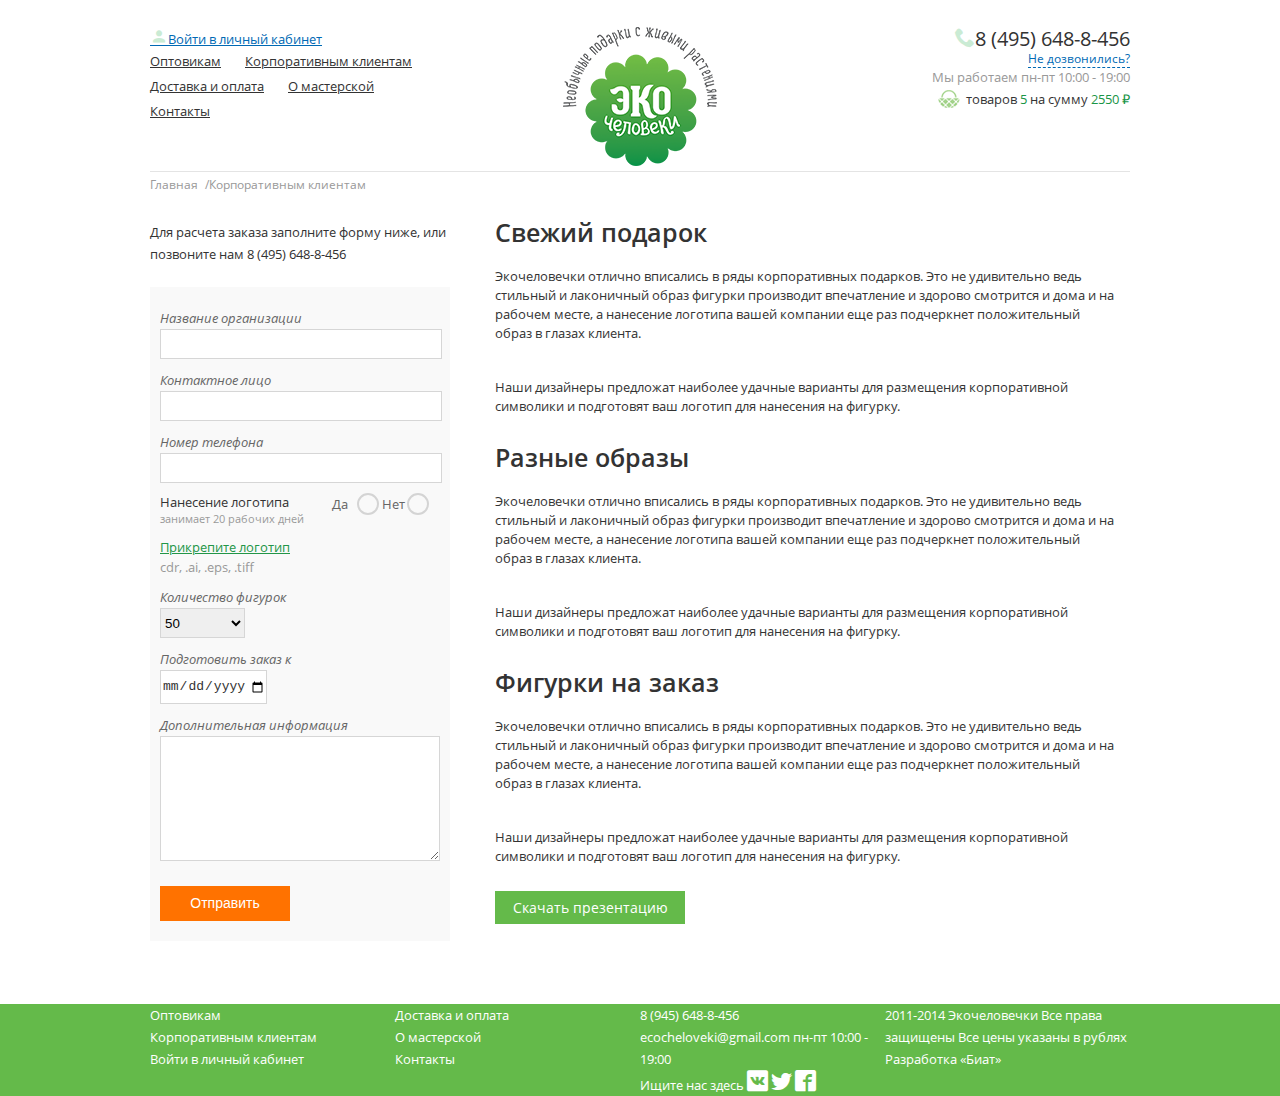
==== commit 6bd4bf0b: "правки" ====
--- a/client.html
+++ b/client.html
@@ -31,8 +31,7 @@
                 <a href="#" class="phone"><span class="icon-phone"></span>8 (495) 648-8-456</a>
                 <a href="#" class="calBack">Не дозвонились?</a>
                 <p class="timing">Мы работаем пн-пт 10:00 - 19:00</p>
-                <a href="#" class="basked" style="background-image: url(img/png/basket.png)">товаров <span>5</span> на
-                    сумму
+                <a href="#" class="basked" style="background-image: url(img/png/basket.png)">товаров <span>5</span> на сумму
                     <span>2550 ₽</span></a>
             </div>
         </div>
@@ -40,10 +39,10 @@
 </header>
 <div class="container">
     <div class="content">
-        <div class="caption">
-            <a href="#">Главная</a>
-            <span>/Корпоративным клиентам</span>
-        </div>
+        <ul class="breadcrumbs">
+            <li><a href="">Главная</a></li>
+            <li>/Корпоративным клиентам</li>
+        </ul>
         <div class="corpClients clear">
             <div class="form">
                 <span>Для расчета заказа заполните форму ниже, или позвоните нам 8 (495) 648-8-456</span>
--- a/css/style.css
+++ b/css/style.css
@@ -32,6 +32,18 @@
 .invisLink {
     position: relative;
     z-index: 1;
+}
+a,
+button {
+    -webkit-transition: all 0.3s;
+    -moz-transition: all 0.3s;
+    -ms-transition: all 0.3s;
+    -o-transition: all 0.3s;
+    transition: all 0.3s;
+}
+a:hover,
+button:hover {
+    opacity: 0.7;
 }
 .invisLink>a {
     display: block;
@@ -650,6 +662,10 @@
     margin-bottom: 80px;
 }
 /*Новости подробно*/
+
+.content .breadcrumbs {
+    border-top: 1px solid #e4e4e4;
+}
 .content .breadcrumbs li,
 .content .breadcrumbs li a {
     font-size: 12px;
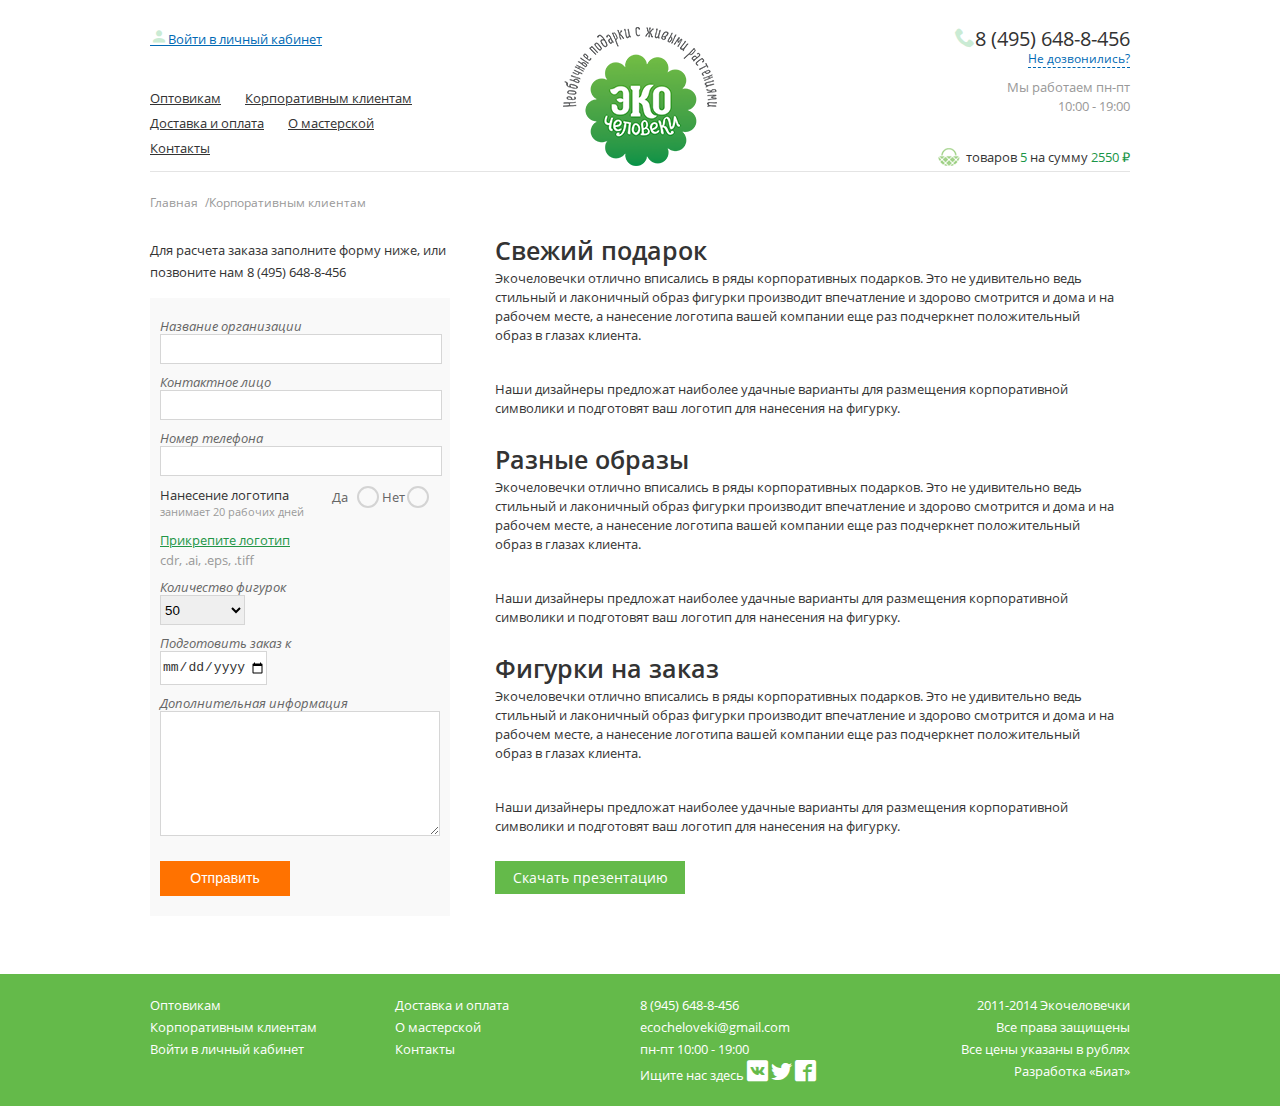
==== commit 32b70350: "внес правки" ====
--- a/client.html
+++ b/client.html
@@ -30,7 +30,7 @@
             <div class="right">
                 <a href="#" class="phone"><span class="icon-phone"></span>8 (495) 648-8-456</a>
                 <a href="#" class="calBack">Не дозвонились?</a>
-                <p class="timing">Мы работаем пн-пт 10:00 - 19:00</p>
+                <p class="timing">Мы работаем пн-пт <br>10:00 - 19:00</p>
                 <a href="#" class="basked" style="background-image: url(img/png/basket.png)">товаров <span>5</span> на сумму
                     <span>2550 ₽</span></a>
             </div>
@@ -144,7 +144,7 @@
             </ul>
             <div class="footContacts">
                 <a href="#">8 (945) 648-8-456</a>
-                <a href="#">ecocheloveki@gmail.com</a>
+                <a href="#">ecocheloveki@gmail.com</a><br>
                 <span>пн-пт 10:00 - 19:00</span>
                 <div class="socLinks">
                     <span>Ищите нас здесь</span>
@@ -154,9 +154,9 @@
                 </div>
             </div>
             <div class="copyright">
-                <span>2011-2014 Экочеловечки</span>
-                <span>Все права защищены</span>
-                <span>Все цены указаны в рублях</span>
+                <span>2011-2014 Экочеловечки</span><br>
+                <span>Все права защищены</span><br>
+                <span>Все цены указаны в рублях</span><br>
                 <span>Разработка
                 <a href="#">«Биат»</a>
             </span>
--- a/css/style.css
+++ b/css/style.css
@@ -65,10 +65,14 @@
     line-height: 20px;
     color: #0069b4;
 }
+header .menu {
+    margin-top: 37px;
+}
 header .menu a {
     font-size: 13px;
     line-height: 25px;
     color: #333333;
+
 }
 header .menu li {
     display: inline-block;
@@ -93,6 +97,7 @@
     font-size: 13px;
     line-height: 19px;
     color: #999999;
+    margin-top: 10px;
 }
 header .basked {
     font-size: 13px;
@@ -103,6 +108,7 @@
     padding-left: 28px;
     background-repeat: no-repeat;
     background-position: left center;
+    margin-top: 30px;
 }
 header .basked span {
     color: #1a9547;
@@ -382,6 +388,8 @@
 .footMenu {
     width: 50%;
     float: left;
+    margin-top: 20px;
+    margin-bottom: 20px ;
 }
 .footMenu>li {
     width: 50%;
@@ -390,10 +398,15 @@
 .footContacts {
     width: 25%;
     float: left;
+    margin-top: 20px;
+    margin-bottom: 20px
 }
 .copyright {
     width: 25%;
     float: left;
+    margin-top: 20px;
+    margin-bottom: 20px;
+    text-align: right;
 }
 /*Корпоративным клиентам*/
 /*CorpClients*/
@@ -424,7 +437,7 @@
 
 .corpClients form {
     background-color: #f9f9f9;
-    margin-top: 22px;
+    margin-top: 15px;
     padding: 20px 10px;
 }
 
@@ -445,7 +458,7 @@
 
 .corpClients form label {
     font-size: 13px;
-    line-height: 22px;
+    line-height: 16px;
     font-style: italic;
     color: #666666;
     display: block;
@@ -641,7 +654,7 @@
 }
 
 .product > div p:nth-child(2) {
-    padding-top: 20px
+    padding-top: 4px
 }
 
 .product p:last-child {
@@ -757,6 +770,7 @@
     text-decoration: none;
     color: #999999;
     display: inline-block;
+    margin-top: 10px;
 }
 
 .content .breadcrumbs li + li {
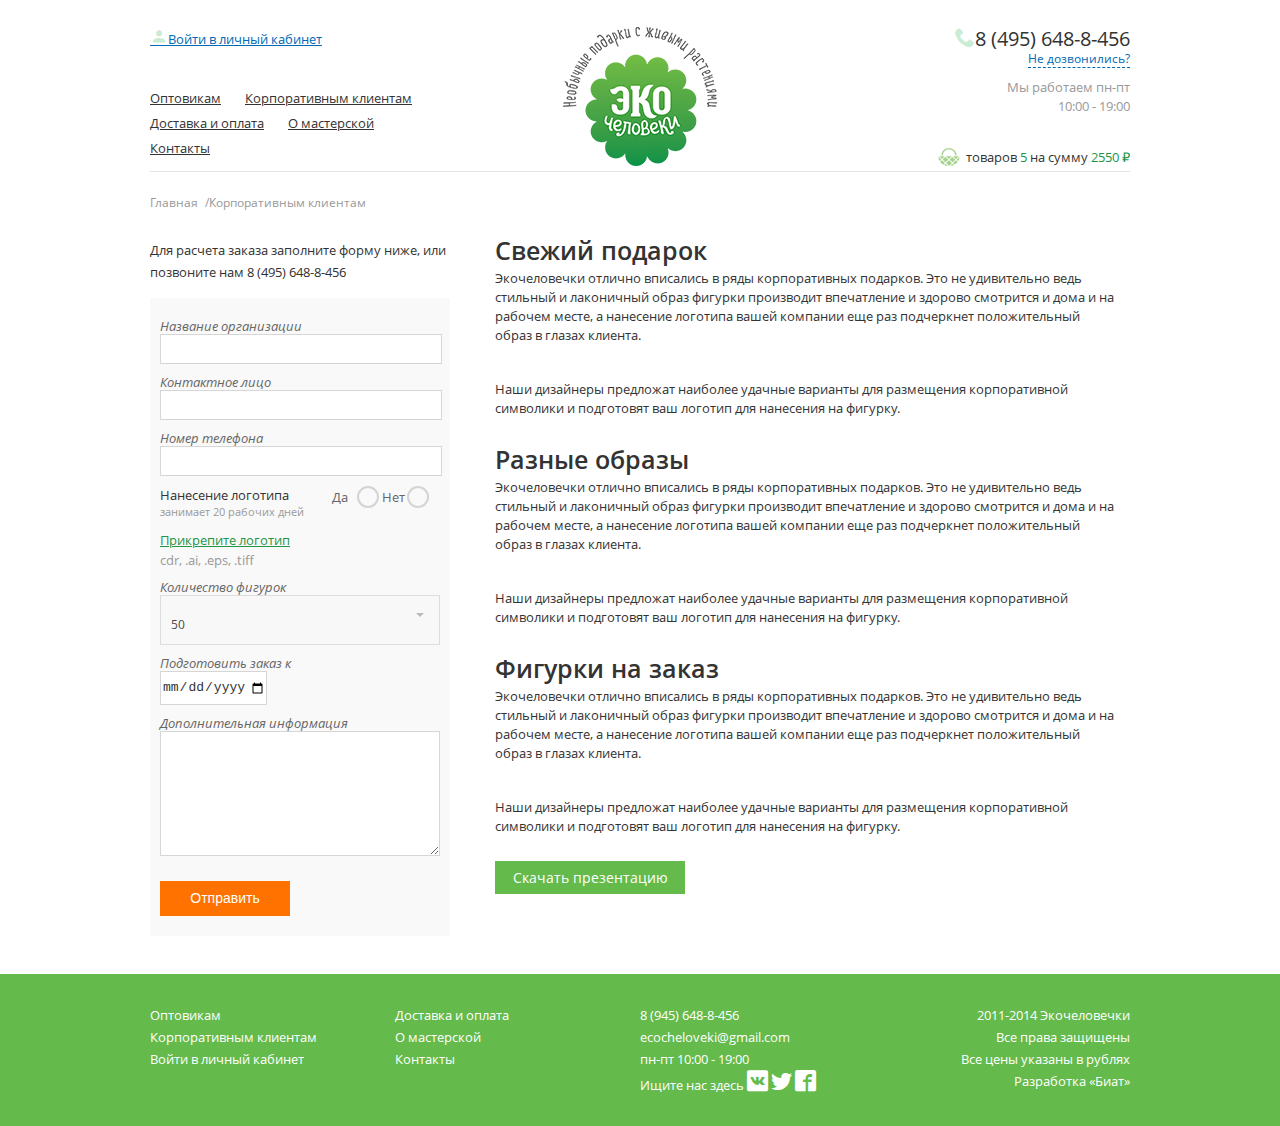
==== commit 45192072: "карусельный слайдер вкладки выподающий список" ====
--- a/client.html
+++ b/client.html
@@ -2,12 +2,23 @@
 <html lang="ru">
 <head>
     <meta charset="UTF-8">
-    <title>Title</title>
+    <meta name="viewport" content="width=device-width, initial-scale=1.0">
+    <title>Главная</title>
 
     <link rel="stylesheet" href="fonts/stylesheet.css">
     <link rel="stylesheet" href="fonts/icomoon/style.css">
 
+    <link rel="stylesheet" href="css/owl.carousel.min.css">
+    <link rel="stylesheet" href="css/jquery-ui.min.css">
+    <link rel="stylesheet" href="css/selectric.css">
     <link rel="stylesheet" href="css/style.css">
+    <link rel="stylesheet" href="css/responsive.css">
+
+    <script type="text/javascript" src="js/jquery-3.3.1.min.js"></script>
+    <script type="text/javascript" src="js/owl.carousel.min.js"></script>
+    <script type="text/javascript" src="js/jquery-ui.min.js"></script>
+    <script type="text/javascript" src="js/jquery.selectric.min.js"></script>
+    <script type="text/javascript" src="js/script.js"></script>
 </head>
 <body>
 <header>
@@ -148,9 +159,11 @@
                 <span>пн-пт 10:00 - 19:00</span>
                 <div class="socLinks">
                     <span>Ищите нас здесь</span>
-                    <a href="#" class="icon-soc1"></a>
-                    <a href="#" class="icon-soc2"></a>
-                    <a href="#" class="icon-soc3"></a>
+                    <div>
+                        <a href="#" class="icon-soc1"></a>
+                        <a href="#" class="icon-soc2"></a>
+                        <a href="#" class="icon-soc3"></a>
+                    </div>
                 </div>
             </div>
             <div class="copyright">
--- a/css/selectric.css
+++ b/css/selectric.css
@@ -0,0 +1,244 @@
+/*======================================
+  Selectric v1.13.0
+======================================*/
+
+.selectric-wrapper {
+  position: relative;
+  cursor: pointer;
+}
+
+.selectric-responsive {
+  width: 100%;
+}
+
+.selectric {
+  border: 1px solid #DDD;
+  border-radius: 0px;
+  background: #F8F8F8;
+  position: relative;
+  overflow: hidden;
+}
+
+.selectric .label {
+  display: block;
+  white-space: nowrap;
+  overflow: hidden;
+  text-overflow: ellipsis;
+  margin: 0 38px 0 10px;
+  font-size: 12px;
+  line-height: 38px;
+  color: #444;
+  height: 38px;
+  -webkit-user-select: none;
+     -moz-user-select: none;
+      -ms-user-select: none;
+          user-select: none;
+}
+
+.selectric .button {
+  display: block;
+  position: absolute;
+  right: 0;
+  top: 0;
+  width: 38px;
+  height: 38px;
+  line-height: 38px;
+  background-color: #F8f8f8;
+  color: #BBB;
+  text-align: center;
+  font: 0/0 a;
+  *font: 20px/38px Lucida Sans Unicode, Arial Unicode MS, Arial;
+}
+
+.selectric .button:after {
+  content: " ";
+  position: absolute;
+  top: 0;
+  right: 0;
+  bottom: 0;
+  left: 0;
+  margin: auto;
+  width: 0;
+  height: 0;
+  border: 4px solid transparent;
+  border-top-color: #BBB;
+  border-bottom: none;
+}
+
+.selectric-focus .selectric {
+  border-color: #aaaaaa;
+}
+
+.selectric-hover .selectric {
+  border-color: #c4c4c4;
+}
+
+.selectric-hover .selectric .button {
+  color: #a2a2a2;
+}
+
+.selectric-hover .selectric .button:after {
+  border-top-color: #a2a2a2;
+}
+
+.selectric-open {
+  z-index: 9999;
+}
+
+.selectric-open .selectric {
+  border-color: #c4c4c4;
+}
+
+.selectric-open .selectric-items {
+  display: block;
+}
+
+.selectric-disabled {
+  filter: alpha(opacity=50);
+  opacity: 0.5;
+  cursor: default;
+  -webkit-user-select: none;
+     -moz-user-select: none;
+      -ms-user-select: none;
+          user-select: none;
+}
+
+.selectric-hide-select {
+  position: relative;
+  overflow: hidden;
+  width: 0;
+  height: 0;
+}
+
+.selectric-hide-select select {
+  position: absolute;
+  left: -100%;
+}
+
+.selectric-hide-select.selectric-is-native {
+  position: absolute;
+  width: 100%;
+  height: 100%;
+  z-index: 10;
+}
+
+.selectric-hide-select.selectric-is-native select {
+  position: absolute;
+  top: 0;
+  left: 0;
+  right: 0;
+  height: 100%;
+  width: 100%;
+  border: none;
+  z-index: 1;
+  box-sizing: border-box;
+  opacity: 0;
+}
+
+.selectric-input {
+  position: absolute !important;
+  top: 0 !important;
+  left: 0 !important;
+  overflow: hidden !important;
+  clip: rect(0, 0, 0, 0) !important;
+  margin: 0 !important;
+  padding: 0 !important;
+  width: 1px !important;
+  height: 1px !important;
+  outline: none !important;
+  border: none !important;
+  *font: 0/0 a !important;
+  background: none !important;
+}
+
+.selectric-temp-show {
+  position: absolute !important;
+  visibility: hidden !important;
+  display: block !important;
+}
+
+/* Items box */
+.selectric-items {
+  display: none;
+  position: absolute;
+  top: 100%;
+  left: 0;
+  background: #F8F8F8;
+  border: 1px solid #c4c4c4;
+  z-index: -1;
+  box-shadow: 0 0 10px -6px;
+}
+
+.selectric-items .selectric-scroll {
+  height: 100%;
+  overflow: auto;
+}
+
+.selectric-above .selectric-items {
+  top: auto;
+  bottom: 100%;
+}
+
+.selectric-items ul, .selectric-items li {
+  list-style: none;
+  padding: 0;
+  margin: 0;
+  font-size: 12px;
+  line-height: 20px;
+  min-height: 20px;
+}
+
+.selectric-items li {
+  display: block;
+  padding: 10px;
+  color: #666;
+  cursor: pointer;
+}
+
+.selectric-items li.selected {
+  background: #E0E0E0;
+  color: #444;
+}
+
+.selectric-items li.highlighted {
+  background: #D0D0D0;
+  color: #444;
+}
+
+.selectric-items li:hover {
+  background: #D5D5D5;
+  color: #444;
+}
+
+.selectric-items .disabled {
+  filter: alpha(opacity=50);
+  opacity: 0.5;
+  cursor: default !important;
+  background: none !important;
+  color: #666 !important;
+  -webkit-user-select: none;
+     -moz-user-select: none;
+      -ms-user-select: none;
+          user-select: none;
+}
+
+.selectric-items .selectric-group .selectric-group-label {
+  font-weight: bold;
+  padding-left: 10px;
+  cursor: default;
+  -webkit-user-select: none;
+     -moz-user-select: none;
+      -ms-user-select: none;
+          user-select: none;
+  background: none;
+  color: #444;
+}
+
+.selectric-items .selectric-group.disabled li {
+  filter: alpha(opacity=100);
+  opacity: 1;
+}
+
+.selectric-items .selectric-group li {
+  padding-left: 25px;
+}
--- a/css/style.css
+++ b/css/style.css
@@ -57,8 +57,16 @@
     text-indent: 200%;
     white-space: nowrap;
 }
+.up {
+    position: fixed;
+    left: 10px;
+    bottom: 10px;
+}
 header {
     padding-top: 27px;
+}
+header .logoModile {
+    display: none;
 }
 header .login {
     font-size: 13px;
@@ -77,6 +85,9 @@
 header .menu li {
     display: inline-block;
     margin-right: 20px;
+}
+header .leftSelect {
+    display: none;
 }
 header .phone {
     font-size: 20px;
@@ -99,6 +110,9 @@
     color: #999999;
     margin-top: 10px;
 }
+header .headWrap .baskedPhone {
+    display: none;
+}
 header .basked {
     font-size: 13px;
     line-height: 22px;
@@ -145,10 +159,45 @@
 .banner .sale {
     width: 305px;
     height: 360px;
+    background-position: center;
+    background-size: cover;
+    background-repeat: no-repeat;
 }
 .banner .slider {
+    position: relative;
     width: 640px;
     height: 360px;
+    background-position: center;
+    background-size: cover;
+    background-repeat: no-repeat;
+    margin-bottom: 30px;
+}
+.slides .item {
+    height: 360px;
+    background-size: cover;
+    background-position: center;
+    background-repeat: no-repeat;
+}
+.dots {
+    position: absolute;
+    right: 15px;
+    bottom: 10px;
+    z-index: 1;
+}
+.dots button {
+    padding: 0;
+    width: 8px;
+    height: 8px;
+    background-color: #ffffff;
+    opacity: 0.5;
+    border-radius: 50%;
+    cursor: pointer;
+}
+.dots button + button {
+    margin-left: 12px;
+}
+.dots button.active {
+    opacity: 1;
 }
 .advantages .item span {
     font-size: 14px;
@@ -187,6 +236,7 @@
     border: none;
     padding-left: 10px;
     width: 100%;
+    margin-top: 20px;
 }
 .subscribe button {
     font-size: 13px;
@@ -198,6 +248,7 @@
     border: none;
     display: table-cell;
     vertical-align: middle;
+    margin-top: 15px;
 }
 .subscribe .wrap span {
     display: table-cell;
@@ -227,14 +278,47 @@
     text-decoration: none;
     color: #666666;
 }
+.filterSelect {
+    display: none;
+}
 .cards {
     display: grid;
     grid-template-columns: repeat(4, 1fr);
     grid-gap: 30px;
 }
+.thumbnail {
+    z-index: -1;
+    position: absolute;
+    display: none;
+    top: -12px;
+    right: -12px;
+    padding: 11px;
+    width: 313px;
+    height: 365px;
+    background-color: #ffffff;
+    border: 1px solid #e1e1e1;
+    box-shadow: 0 7px 10px rgba(0, 0, 0, 0.1);
+}
+.thumbnail .pic {
+    margin-bottom: 10px;
+    width: 53px;
+    height: 53px;
+    background-size: cover;
+    background-repeat: no-repeat;
+}
+.thumbnail .pic .activ {
+    border: 1px solid #259c47;
+}
 .card {
     position: relative;
     border-bottom: 1px solid #e4e4e4;
+    z-index: 1;
+}
+.status.discount {
+    background-color: #ffed03;
+}
+.status.new {
+    background-color: #78ec71;
 }
 .status {
     position: absolute;
@@ -315,6 +399,8 @@
     line-height: 22px;
     text-align: center;
     color: #666666;
+    margin-top: 60px;
+    margin-bottom: 60px;
 }
 .widgets .item:first-child,
 .widgets .item:last-child {
@@ -354,6 +440,7 @@
     position: relative;
     display: block;
 }
+
 .info .title::before {
     content: "";
     display: block;
@@ -368,15 +455,57 @@
     margin-top: -2px;
     transition: all 0.3s;
 }
-.info .title.activ::before {
+.info .title.active::before {
     transform: rotate(180deg);
 }
+.info.ui-tabs {
+    padding: 0;
+}
+.info.ui-tabs .ui-tabs-nav {
+    padding: 0;
+}
+.info.ui-tabs .ui-tabs-nav li {
+    margin: 0;
+}
+.info.ui-tabs .ui-tabs-nav li.ui-tabs-active {
+    margin: 0;
+    padding: 0;
+}
+.info.ui-tabs .ui0tabs-nav .ui-tabs-anchor {
+    padding: 0 15px;
+
+}
+.info.ui-tabs ui.-tabs-panel {
+    padding: 0;
+}
+.info .tabs a {
+    display: block;
+    font-size: 14px;
+    color: #999;
+    text-decoration: none;
+    padding: 0 15px;
+    outline: none;
+    height: 45px;
+    line-height: 45px;
+}
+.info .tabs li.ui-tabs-active a,
+.info .tabs li a:hover {
+    border: none;
+    background-color: #f2fff7;
+    color: #1c9847;
+    cursor: pointer;
+}
+.content .inputPhone form {
+    display: none;
+}
+
 
 footer {
     font-size: 13px;
     line-height: 22px;
     color: #ffffff;
     background-color: #64ba4a;
+    position: relative;
 }
 footer a {
     text-decoration: none;
@@ -385,11 +514,14 @@
 footer .socLinks a {
     font-size: 21px;
 }
+.socLinks div {
+    display: inline-block;
+}
 .footMenu {
     width: 50%;
     float: left;
-    margin-top: 20px;
-    margin-bottom: 20px ;
+    margin-top: 30px;
+    margin-bottom: 30px ;
 }
 .footMenu>li {
     width: 50%;
@@ -398,14 +530,14 @@
 .footContacts {
     width: 25%;
     float: left;
-    margin-top: 20px;
-    margin-bottom: 20px
+    margin-top: 30px;
+    margin-bottom: 30px
 }
 .copyright {
     width: 25%;
     float: left;
-    margin-top: 20px;
-    margin-bottom: 20px;
+    margin-top: 30px;
+    margin-bottom: 30px;
     text-align: right;
 }
 /*Корпоративным клиентам*/
@@ -781,19 +913,19 @@
     position: relative;
 }
 
-.ofor::before {
-    content: "";
-    display: block;
-    position: absolute;
-    bottom: 100%;
-    width: 0;
-    height: 0;
-    border-top: 7px solid #00a48c;
-    border-left: 7px solid transparent;
-    border-right: 7px solid transparent;
-    margin-bottom: -138px;
-    margin-left: 268px;
-}
+/*.ofor::before {*/
+    /*content: "";*/
+    /*display: block;*/
+    /*position: absolute;*/
+    /*bottom: 100%;*/
+    /*width: 0;*/
+    /*height: 0;*/
+    /*border-top: 7px solid #00a48c;*/
+    /*border-left: 7px solid transparent;*/
+    /*border-right: 7px solid transparent;*/
+    /*margin-bottom: -138px;*/
+    /*margin-left: 268px;*/
+/*}*/
 
 .container .checkout h1 {
     font-size: 25px;
@@ -1010,3 +1142,46 @@
     width: 285px;
     height: 100px;
 }
+.selectBl {
+    width: 290px;
+}
+.selectBl .selectric {
+    width: 100%;
+    height: 28px;
+    background-color: #fff;
+    border: 1px solid #d6d6d6;
+}
+.selectBl .selectric .label {
+    font-size: 13px;
+    line-height: 26px;
+    color: #333333;
+}
+.selectBl .selectric .button {
+    position: absolute;
+    right: 7px;
+    top: 50%;
+    width: 0;
+    height: 0;
+    border-top: 7px solid #00a48c;
+    border-left: 6px solid transparent;
+    border-right: 6px solid transparent;
+    margin-top: -2px;
+    background-color: transparent;
+}
+.selectBl .selectric .button::after {
+    display: none;
+}
+.selectBl .selectric-items {
+    border: 1px solid #d6d6d6;
+}
+.selectBl .selectric-items li {
+    padding: 0;
+    padding-left: 10px;
+    font-size: 13px;
+    line-height: 26px;
+    color: #333333;
+    background-color: #fff;
+}
+.selectBl .selectric-items li:hover {
+    background-color: rgba(0, 0, 0, 0.1);
+}
--- a/css/responsive.css
+++ b/css/responsive.css
@@ -0,0 +1,185 @@
+@media (max-width: 1199px) {
+    .container {
+        width: 980px;
+    }
+    .banner .sale {
+        width: 295px;
+        height: 350px;
+    }
+    .banner .slider {
+        width: 620px;
+        height: 350px;
+    }
+    .advantages {
+        width: calc(100% - 300px);
+    }
+    .subscribe {
+        width: 300px;
+    }
+    .card .img {
+        height: 215px;
+    }
+    .widgets {
+        display: none;
+    }
+
+    header .leftSelect {
+        display: none;
+    }
+}
+@media (max-width: 991px) {
+    .container {
+        width: 780px;
+    }
+    header .left {
+        width: 40% !important;
+    }
+    header .right {
+        width: 40% !important;
+    }
+    header .logo {
+        width: 20% !important;
+    }
+    .banner > div {
+        height: 260px !important;
+    }
+    .banner .sale {
+        width: 220px;
+    }
+    .banner .slider {
+        width: 470px;
+    }
+    .advantages {
+        width: 100%;
+    }
+    .subscribe {
+        margin-top: 20px;
+        width: 100%;
+    }
+    .subscribe .wrap {
+        width: 285px;
+    }
+    .filter ul {
+        display: none;
+    }
+    .filterSelect {
+        display: block;
+    }
+    .cards {
+        grid-template-columns: repeat(3, 1fr);
+    }
+    .footMenu {
+        display: inline-block;
+        width: 100%;
+        margin-bottom: 30px;
+        text-align: center;
+    }
+    .footMenu > li {
+        float: none;
+        width: 100%;
+    }
+    .footMenu > li li {
+        display: inline-block;
+        margin: 0 10px;
+    }
+    .footContacts {
+        width: 50%;
+    }
+    .copyright {
+        width: 50%;
+    }
+
+    .footContacts > a {
+        display: table;
+    }
+    .copyright span {
+        display: block;
+    }
+    .socLinks div {
+        position: absolute;
+        bottom: 10px;
+        left: 0;
+        right: 0;
+        text-align: center;
+    }
+    header .leftSelect {
+        display: none;
+    }
+
+}
+@media (max-width: 767px) {
+    .container {
+        width: 100%;
+    }
+    header {
+        background-color: #64bb4a;
+    }
+    header .left ul{
+        display: none;
+    }
+    header .left a{
+        display: none;
+    }
+    header .left .leftSelect {
+        display: block;
+    }
+    header .left .leftSelect select {
+        width: 62px;
+    }
+    header .logo {
+        width: 30%;
+    }
+    header .right {
+        display: none;
+    }
+    header .phoneBasked {
+        width: 50px;
+        height: 50px;
+        position: absolute;
+        background-repeat: no-repeat;
+    }
+    .content .banner {
+        display: none;
+    }
+    .content .advSab{
+        display: none;
+    }
+    .cards {
+        grid-template-columns: repeat(1, 2fr);
+    }
+    .info .tabs {
+        display: none;
+    }
+    .tabContent {
+        display: none;
+    }
+    .inputPhone label {
+        font-size: 14px;
+    }
+    .inputPhone {
+
+        position: relative;
+        z-index: 1;
+        margin-bottom: 20px;
+        margin-left: 43px;
+    }
+    .inputPhone button {
+        display: block;
+        position: absolute;
+        z-index: -1;
+        background-color: #259c48;
+        top: 24px;
+        left: 160px;
+    }
+    header .logo img:nth-child(1) {
+        display: none;
+    }
+    header .baskedPhone {
+        float: right;
+        margin-top: 10px;
+        margin-right: -42px;
+    }
+
+
+
+}